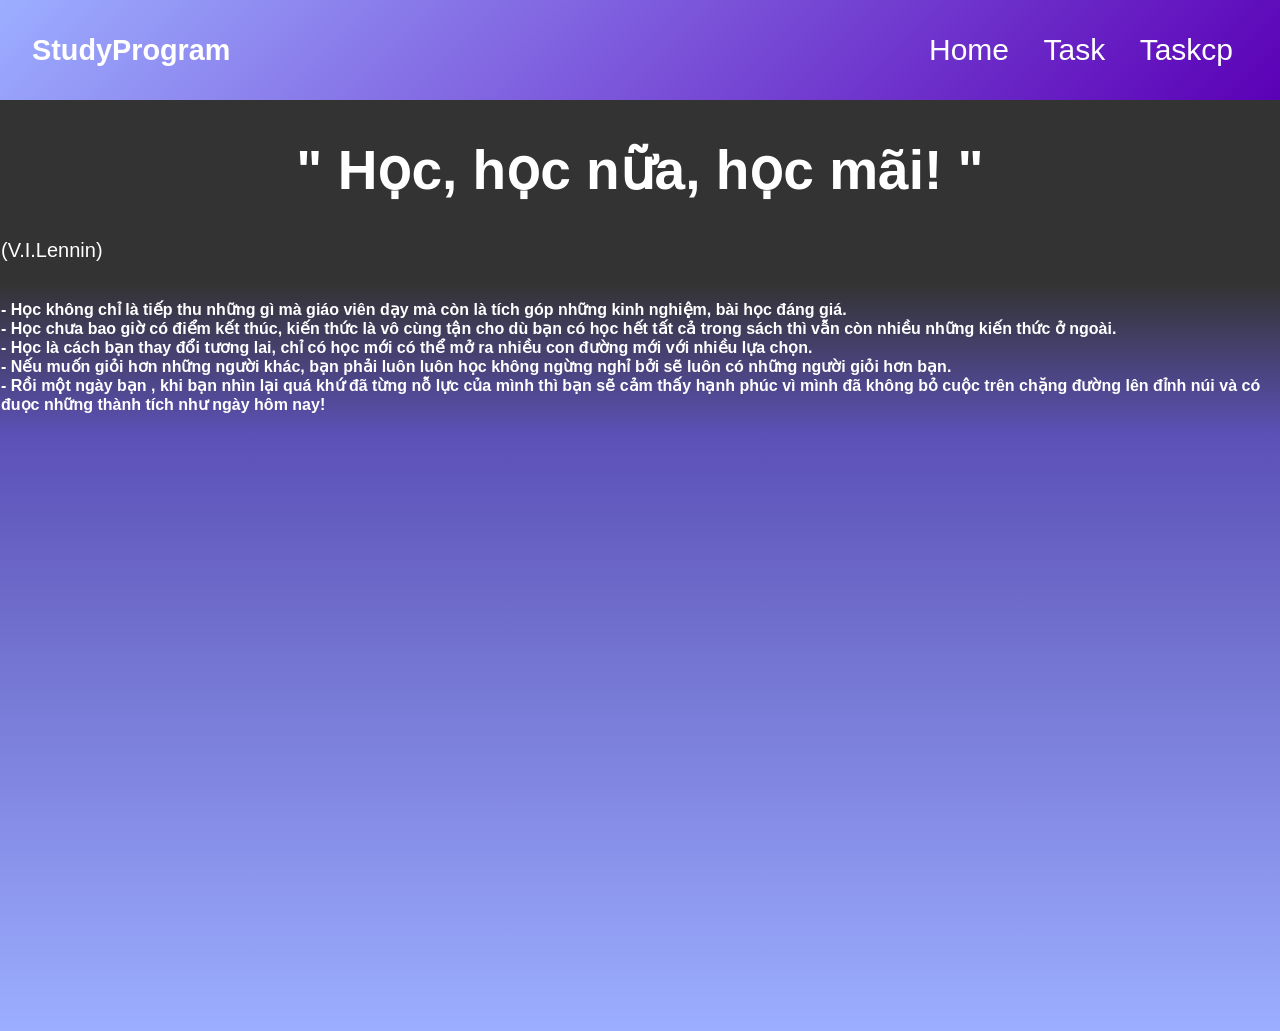
==== index.html @ 43ca8454 "update" ====
<!DOCTYPE html>
<html>
    <head>
        <link rel="stylesheet" href="style.css">
        <title>  Study Program  </title>
    </head>
    <body>
        <nav>
            <div class="logo">StudyProgram</div>
            <div>
                <a href="index.html">Home</a>
                <a href="task.html">Task</a>
                <a href="task copy.html">Taskcp</a>
            </div>
        </nav>
        <div class="hero">
            <h1>" Học, học nữa, học mãi! "</h1>
            <p style="font-size : 20px">(V.I.Lennin)</p>
        </div>
        <div class="para">
            <p>- Học không chỉ là tiếp thu những gì mà giáo viên dạy mà còn là tích góp những kinh nghiệm, bài học đáng giá.<br>
                - Học chưa bao giờ có điểm kết thúc, kiến thức là vô cùng tận cho dù bạn có học hết tất cả trong sách thì vẫn còn nhiều những kiến thức ở ngoài.<br>
                - Học là cách bạn thay đổi tương lai, chỉ có học mới có thể mở ra nhiều con đường mới với nhiều lựa chọn.<br>
                - Nếu muốn giỏi hơn những người khác, bạn phải luôn luôn học không ngừng nghỉ bởi sẽ luôn có những người giỏi hơn bạn.<br>
                - Rồi một ngày bạn , khi bạn nhìn lại quá khứ đã từng nỗ lực của mình thì bạn sẽ cảm thấy hạnh phúc vì mình đã không bỏ cuộc trên chặng đường lên đỉnh núi và có đuọc những thành tích như ngày hôm nay!
            </p>
        </div>
        <div style="background : linear-gradient(180deg, #5b50b6, #9caeff );height:600px"></div>
    </body>
</html>
---- style.css ----
body {
  font-family: 'Segoe UI', sans-serif;
  margin : 0;
  background-color : ghostwhite;
  color: aquamarine;
}

nav {
  min-height:100px;
  max-height : 200px;
  width :auto;
  margin: 0 auto;
  justify-content: space-between;
  align-items: center;
  padding: 0 2rem;
  background: linear-gradient(135deg, #9caeff 0%, #5b00b6 100%);
  color: white;
  display: flex;
  backdrop-filter: blur(10px);
}

nav a {
  color:white;
  margin:0 15px;
  text-decoration:none;
  font-size: 30px;
  transition: 0.3s;
}

nav a:hover {
  color: #8a8a8a;
  transform: scale(1.5);
}

.logo {
  font-size: 1.8rem;
  font-weight: bold;
}

.hero {
  background-color : #333;
  color : white;
  align-items : center;
  padding : 1px;
}

.hero h1 {
  font-size : 55px;
  font-weight : 700;
  text-align : center;
}

.para {
  background : linear-gradient( 0deg, #5b50b3 , #333 );
  color :#ffffff;
  text-align: left;
  text-align:start;
  padding : 1px;
  font-weight: 600;
}

.tsk {
  width : 240px;
  border : 2px solid #ffffff;
  border-radius : 12px;
  padding-left : 5%;
  transition: transform 0.5s;
}

.tsk:hover {
  transform: translateY(-10px);
  background-color :rgba(200, 200, 200, 0.5);
  backdrop-filter:blur(70px);
  border: 2px solid rgba(255, 255, 255, 0.2);
}

.popup {
  display: none; /* Mặc định ẩn */
  position: fixed;
  top: 50%;
  left: 50%;
  transform: translate(-50%, -50%);
  width: 200px;
  padding: 15px;
  background: #333;
  color: #fff;
  border-radius: 8px;
  text-align: center;
  box-shadow: 0 4px 10px rgba(0,0,0,0.3);
  z-index: 1000;
}

#close-btn {
  margin-top: 10px;
  padding: 5px 15px;
  background: #fff;
  color: #333;
  border: none;
  border-radius: 4px;
  cursor: pointer;
}

#popup-text {
  white-space: pre-line;
}
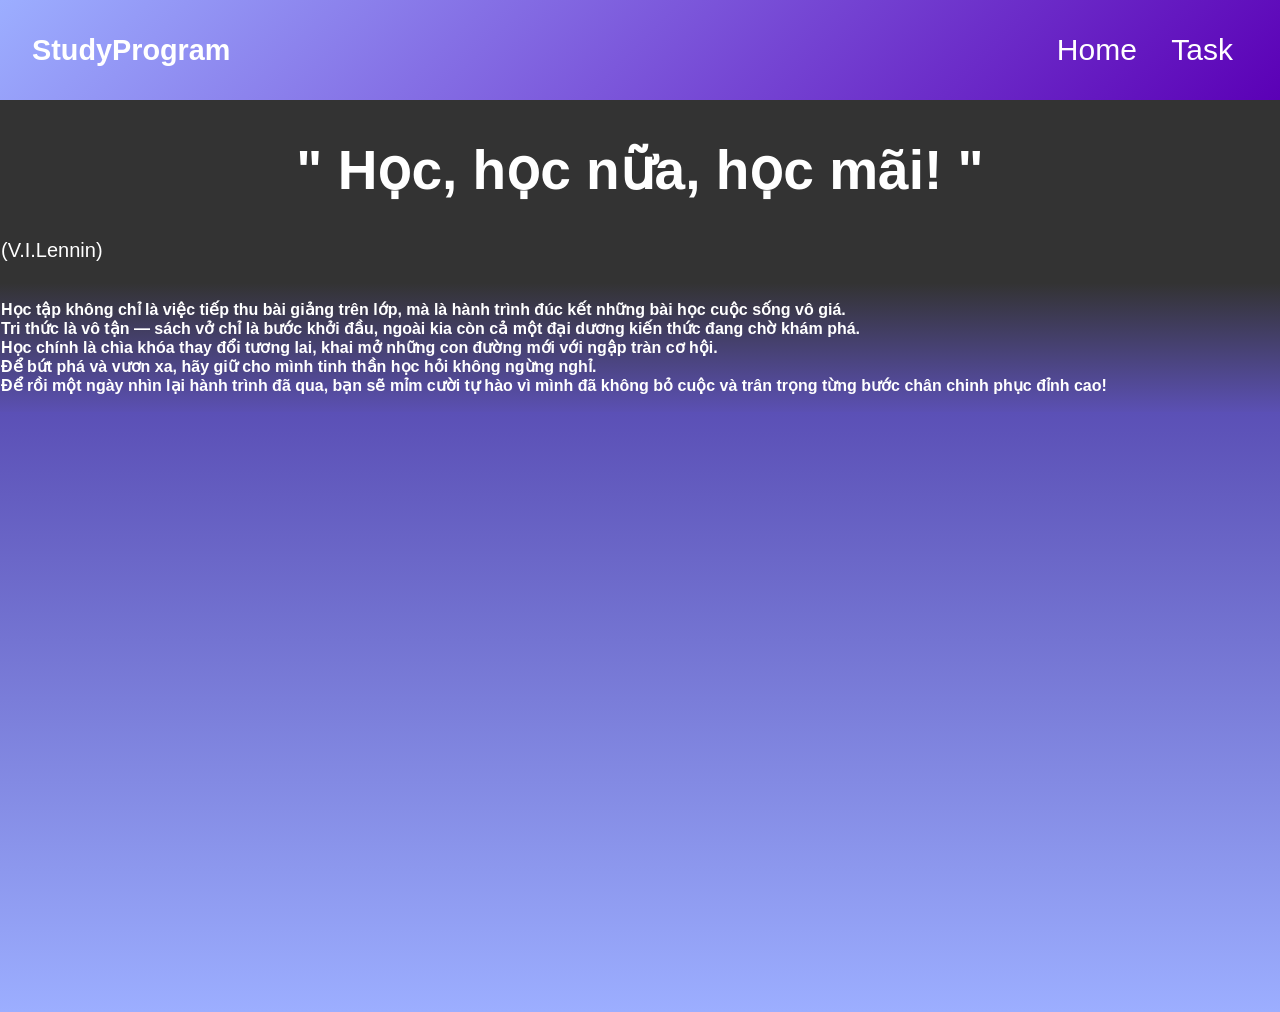
==== commit e54867c4: "update" ====
--- a/index.html
+++ b/index.html
@@ -10,7 +10,6 @@
             <div>
                 <a href="index.html">Home</a>
                 <a href="task.html">Task</a>
-                <a href="task copy.html">Taskcp</a>
             </div>
         </nav>
         <div class="hero">
@@ -18,11 +17,11 @@
             <p style="font-size : 20px">(V.I.Lennin)</p>
         </div>
         <div class="para">
-            <p>- Học không chỉ là tiếp thu những gì mà giáo viên dạy mà còn là tích góp những kinh nghiệm, bài học đáng giá.<br>
-                - Học chưa bao giờ có điểm kết thúc, kiến thức là vô cùng tận cho dù bạn có học hết tất cả trong sách thì vẫn còn nhiều những kiến thức ở ngoài.<br>
-                - Học là cách bạn thay đổi tương lai, chỉ có học mới có thể mở ra nhiều con đường mới với nhiều lựa chọn.<br>
-                - Nếu muốn giỏi hơn những người khác, bạn phải luôn luôn học không ngừng nghỉ bởi sẽ luôn có những người giỏi hơn bạn.<br>
-                - Rồi một ngày bạn , khi bạn nhìn lại quá khứ đã từng nỗ lực của mình thì bạn sẽ cảm thấy hạnh phúc vì mình đã không bỏ cuộc trên chặng đường lên đỉnh núi và có đuọc những thành tích như ngày hôm nay!
+            <p>Học tập không chỉ là việc tiếp thu bài giảng trên lớp, mà là hành trình đúc kết những bài học cuộc sống vô giá.<br>
+                Tri thức là vô tận — sách vở chỉ là bước khởi đầu, ngoài kia còn cả một đại dương kiến thức đang chờ khám phá.<br>
+                Học chính là chìa khóa thay đổi tương lai, khai mở những con đường mới với ngập tràn cơ hội.<br>
+                Để bứt phá và vươn xa, hãy giữ cho mình tinh thần học hỏi không ngừng nghỉ.<br>
+                Để rồi một ngày nhìn lại hành trình đã qua, bạn sẽ mỉm cười tự hào vì mình đã không bỏ cuộc và trân trọng từng bước chân chinh phục đỉnh cao!
             </p>
         </div>
         <div style="background : linear-gradient(180deg, #5b50b6, #9caeff );height:600px"></div>
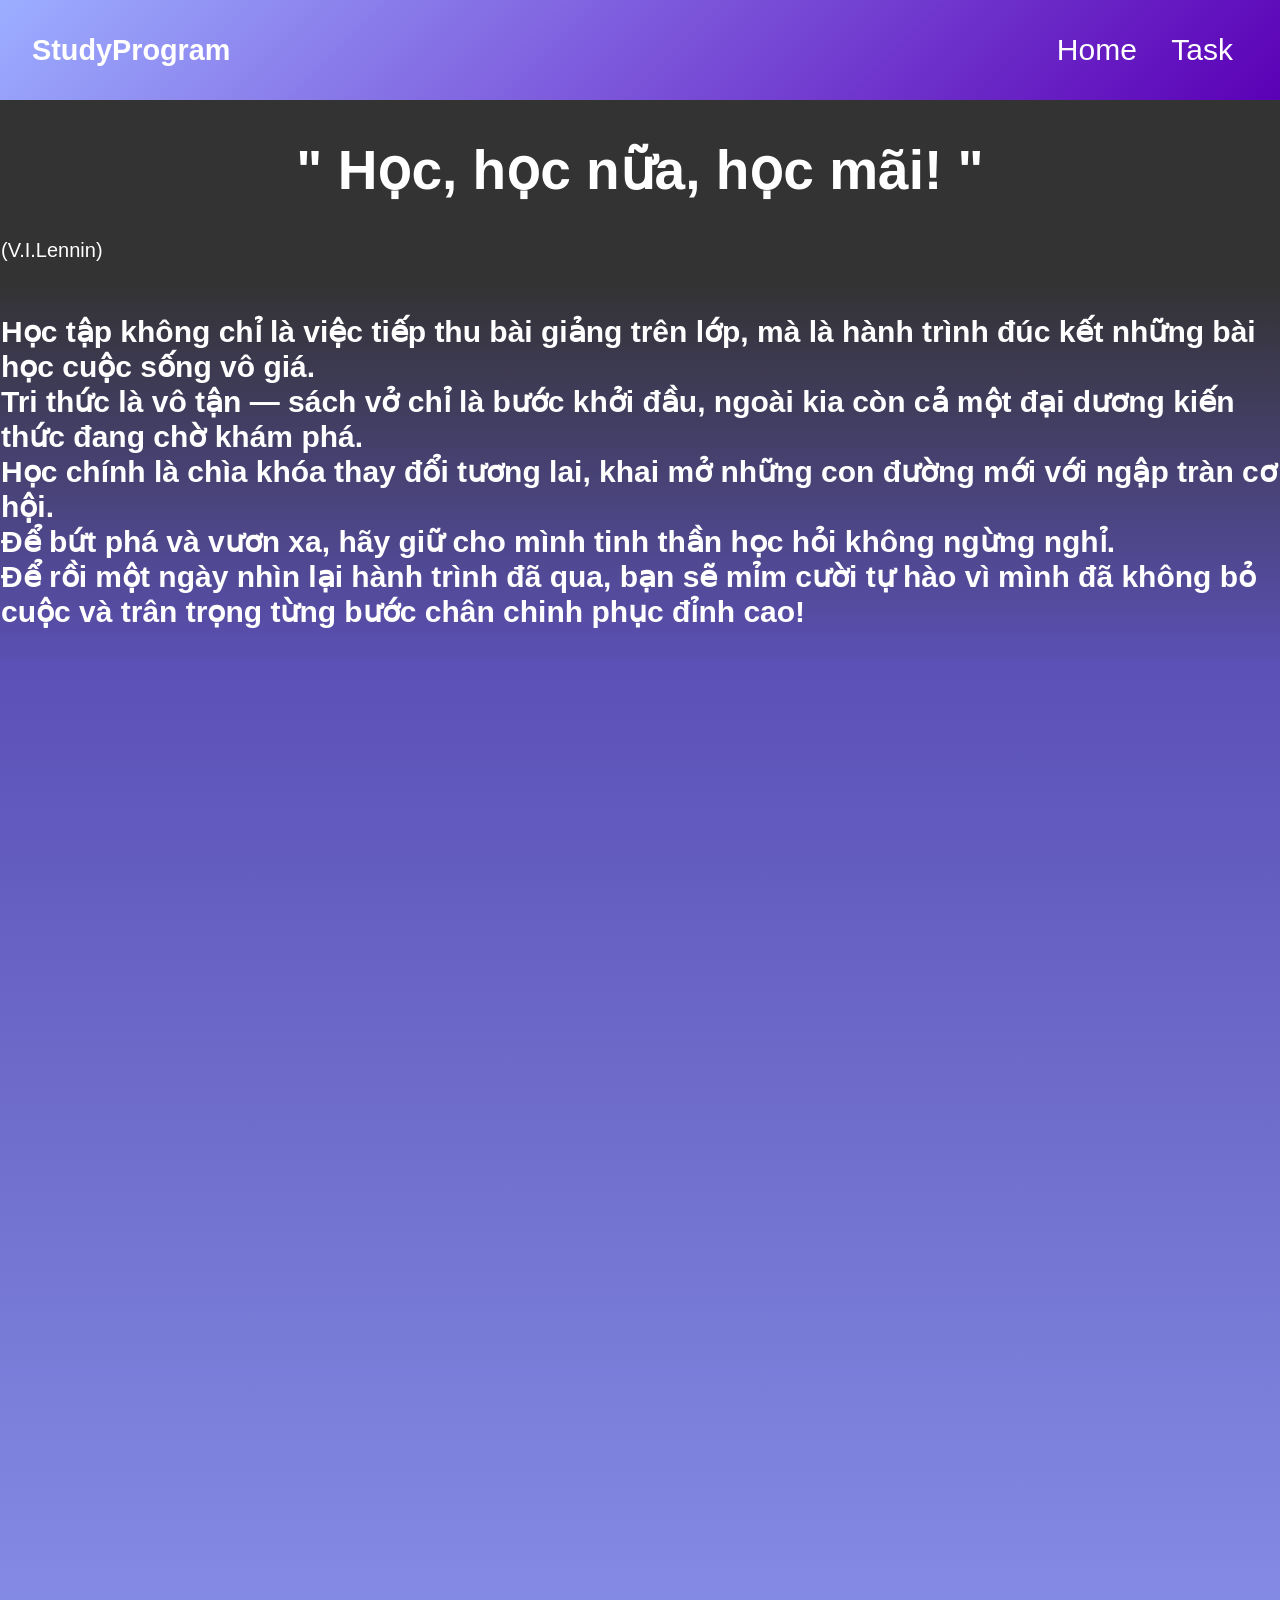
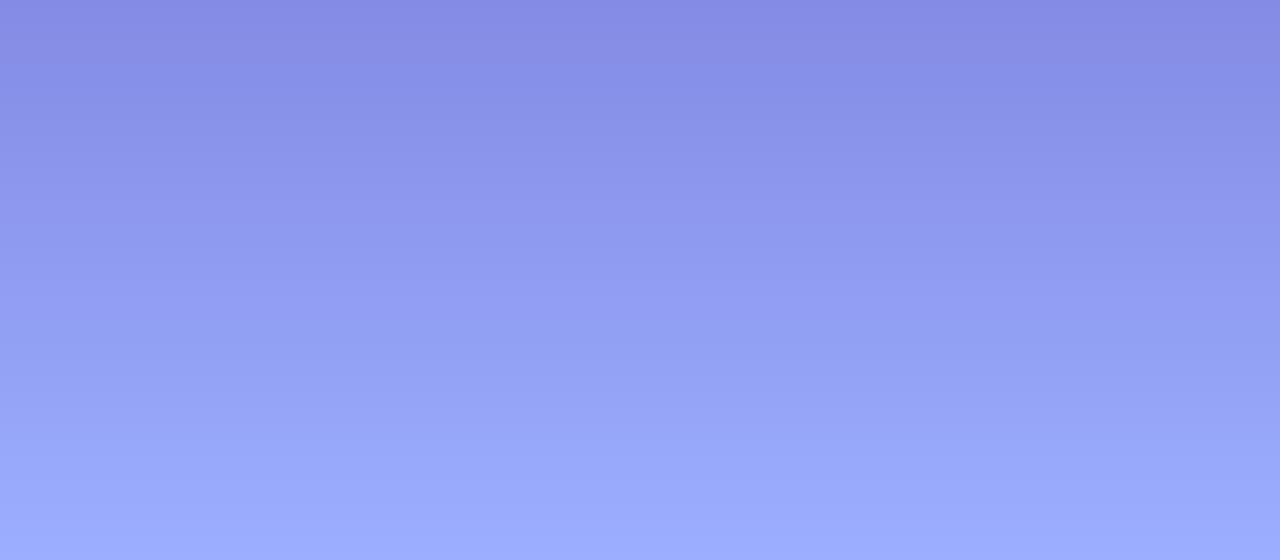
==== commit d1c54e2c: "updBTVN" ====
--- a/index.html
+++ b/index.html
@@ -24,6 +24,6 @@
                 Để rồi một ngày nhìn lại hành trình đã qua, bạn sẽ mỉm cười tự hào vì mình đã không bỏ cuộc và trân trọng từng bước chân chinh phục đỉnh cao!
             </p>
         </div>
-        <div style="background : linear-gradient(180deg, #5b50b6, #9caeff );height:600px"></div>
+        <div style="background : linear-gradient(180deg, #5b50b6, #9caeff );height:1500px"></div>
     </body>
 </html>
--- a/style.css
+++ b/style.css
@@ -57,6 +57,7 @@
   text-align:start;
   padding : 1px;
   font-weight: 600;
+  font-size: 30px;
 }
 
 .tsk {
@@ -80,14 +81,15 @@
   top: 50%;
   left: 50%;
   transform: translate(-50%, -50%);
-  width: 200px;
+  width: 450px;
   padding: 15px;
-  background: #333;
+  background: #505050;
   color: #fff;
-  border-radius: 8px;
+  border-radius: 15px;
   text-align: center;
   box-shadow: 0 4px 10px rgba(0,0,0,0.3);
   z-index: 1000;
+  font-size: 40px;
 }
 
 #close-btn {
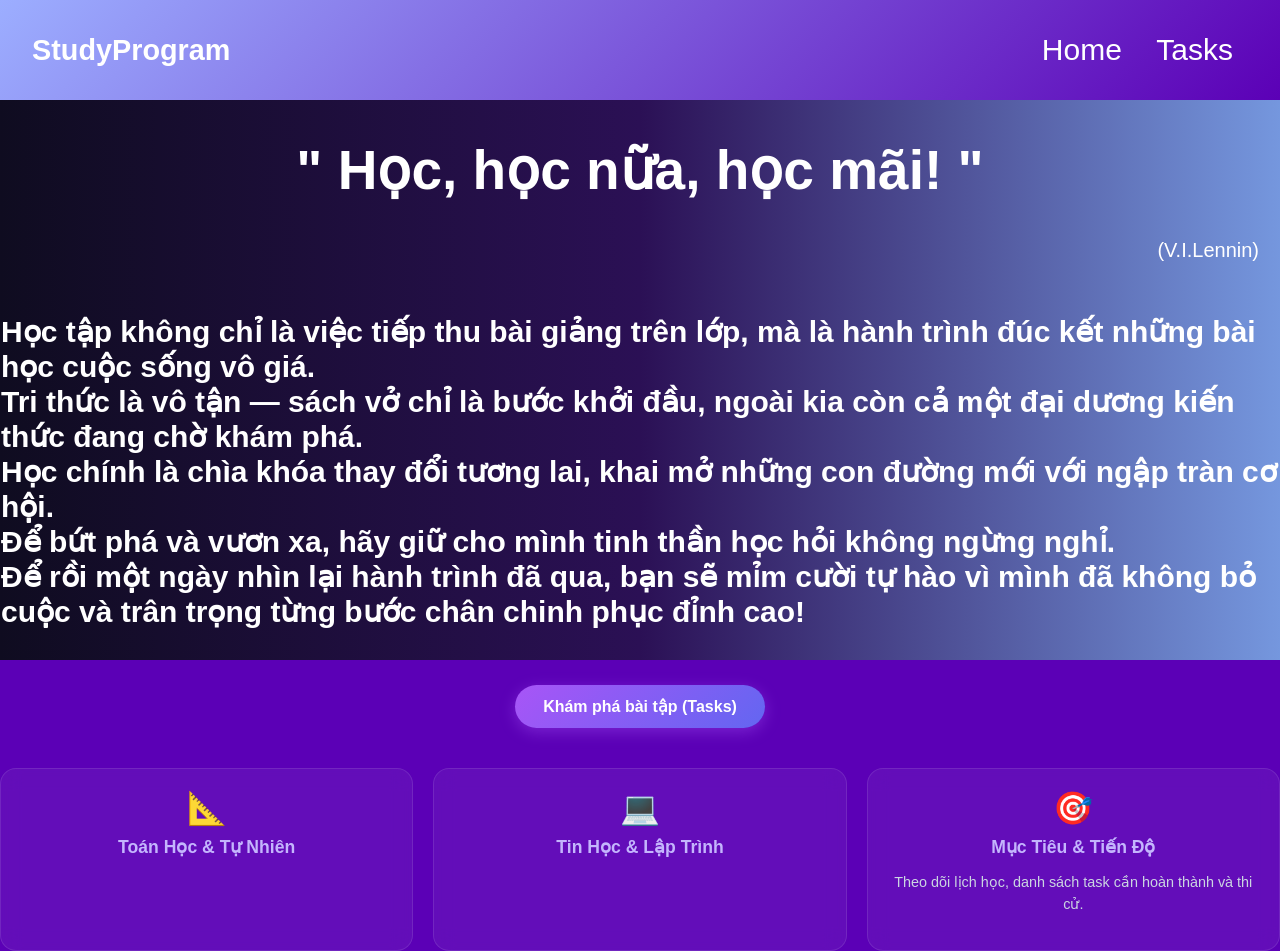
==== commit 2157a162: "update" ====
--- a/index.html
+++ b/index.html
@@ -8,13 +8,13 @@
         <nav>
             <div class="logo">StudyProgram</div>
             <div>
-                <a href="index.html">Home</a>
-                <a href="task.html">Task</a>
+                <a href="task.html">Home</a>
+                <a href="task.html">Tasks</a>
             </div>
         </nav>
         <div class="hero">
             <h1>" Học, học nữa, học mãi! "</h1>
-            <p style="font-size : 20px">(V.I.Lennin)</p>
+            <p style="font-size : 20px; text-align : end;padding-right: 20px;">(V.I.Lennin)</p>
         </div>
         <div class="para">
             <p>Học tập không chỉ là việc tiếp thu bài giảng trên lớp, mà là hành trình đúc kết những bài học cuộc sống vô giá.<br>
@@ -24,6 +24,25 @@
                 Để rồi một ngày nhìn lại hành trình đã qua, bạn sẽ mỉm cười tự hào vì mình đã không bỏ cuộc và trân trọng từng bước chân chinh phục đỉnh cao!
             </p>
         </div>
-        <div style="background : linear-gradient(180deg, #5b50b6, #9caeff );height:1500px"></div>
+        <div class="cta-buttons">
+            <a href="task.html" class="btn btn-primary">Khám phá bài tập (Tasks)</a>
+        </div>
+        <div class="features-grid">
+            <div class="feature-card">
+                <div class="icon">📐</div>
+                <h3>Toán Học & Tự Nhiên</h3>
+                <p></p>
+            </div>
+            <div class="feature-card">
+                <div class="icon">💻</div>
+                <h3>Tin Học & Lập Trình</h3>
+                <p></p>
+            </div>
+            <div class="feature-card">
+                <div class="icon">🎯</div>
+                <h3>Mục Tiêu & Tiến Độ</h3>
+                <p>Theo dõi lịch học, danh sách task cần hoàn thành và thi cử.</p>
+            </div>
+        </div>
     </body>
 </html>
--- a/style.css
+++ b/style.css
@@ -1,8 +1,8 @@
 body {
   font-family: 'Segoe UI', sans-serif;
   margin : 0;
-  background-color : ghostwhite;
-  color: aquamarine;
+  background-color : #5b00b6;
+  color: #fff;
 }
 
 nav {
@@ -38,7 +38,8 @@
 }
 
 .hero {
-  background-color : #333;
+  background: linear-gradient(90deg, #0f0c20 0%, #2b1055 50%, #7597de 100%);
+  background-attachment: fixed;
   color : white;
   align-items : center;
   padding : 1px;
@@ -51,7 +52,7 @@
 }
 
 .para {
-  background : linear-gradient( 0deg, #5b50b3 , #333 );
+  background: linear-gradient(90deg, #0f0c20 0%, #2b1055 50%, #7597de 100%);
   color :#ffffff;
   text-align: left;
   text-align:start;
@@ -87,21 +88,110 @@
   color: #fff;
   border-radius: 15px;
   text-align: center;
-  box-shadow: 0 4px 10px rgba(0,0,0,0.3);
+  box-shadow: 0 4px 10px rgba(0,0,0,2);
   z-index: 1000;
   font-size: 40px;
 }
 
 #close-btn {
   margin-top: 10px;
-  padding: 5px 15px;
+  padding: 10px 30px;
   background: #fff;
   color: #333;
   border: none;
-  border-radius: 4px;
+  border-radius: 12px;
   cursor: pointer;
 }
 
 #popup-text {
   white-space: pre-line;
-}+}
+
+.cta-buttons {
+  display: flex;
+  gap: 15px;
+  justify-content: center;
+  margin: 25px 0 40px;
+}
+
+.btn {
+  padding: 12px 28px;
+  border-radius: 30px;
+  text-decoration: none;
+  font-weight: 600;
+  transition: all 0.3s ease;
+}
+
+.btn-primary {
+  background: linear-gradient(135deg, #a855f7, #6366f1);
+  color: #fff;
+  box-shadow: 0 4px 15px rgba(168, 85, 247, 0.4);
+}
+
+.btn-primary:hover {
+  transform: translateY(-10px);
+  box-shadow: 0 10px 20px rgba(168, 85, 247, 30);
+}
+
+.features-grid {
+  display: grid;
+  grid-template-columns: repeat(auto-fit, minmax(220px, 1fr));
+  gap: 20px;
+  margin-top: 30px;
+}
+
+.feature-card {
+  background: rgba(255, 255, 255, 0.05);
+  backdrop-filter: blur(10px);
+  border: 1px solid rgba(255, 255, 255, 0.1);
+  padding: 20px;
+  border-radius: 16px;
+  text-align: center;
+  transition: transform 0.3s ease;
+}
+
+.feature-card:hover {
+  transform: translateY(-10px);
+  background: rgba(255, 255, 255, 0.1);
+}
+
+.feature-card .icon {
+  font-size: 32px;
+  margin-bottom: 10px;
+}
+
+.feature-card h3 {
+  margin: 10px 0 8px;
+  font-size: 1.1rem;
+  color: #c4b5fd;
+}
+
+.feature-card p {
+  font-size: 0.9rem;
+  color: #cbd5e1;
+  line-height: 1.5;
+}
+
+/*
+Quy hoạch động cái túi
+1. knapsack 0/1
+BT : cho N món đồ, mỗi món có trọng lượng W[i] và giá trị là V[i]. Với một túi có
+trọng lượng tối đa là C thì chúng ta nên chọn các món nào bỏ vào túi để giá trị lớn
+nhất.(mỗi món chỉ lấy 1 lần)
+Ta xây dựng dp:
+dp[k][m] = giá trị lớn nhất nếu chỉ chọn các món từ 1 đến k và cái túi có trọng lượn
+tối đa là m.
+==> kq = dp[n][C]
+xét món thứ k :
+  Không lấy: dp[k - 1][m];  
+  Lấy món thứ k: dp[k - 1][m - W[k] ] + V[i];
+
+Code :
+dp[0] = 0;
+for (k = 1 -> n) {
+  for (m = C -> W[k]) {
+    dp[m] = max (dp[m], dp[m - W[k] ] + V[k]);
+  }
+}
+
+*/
